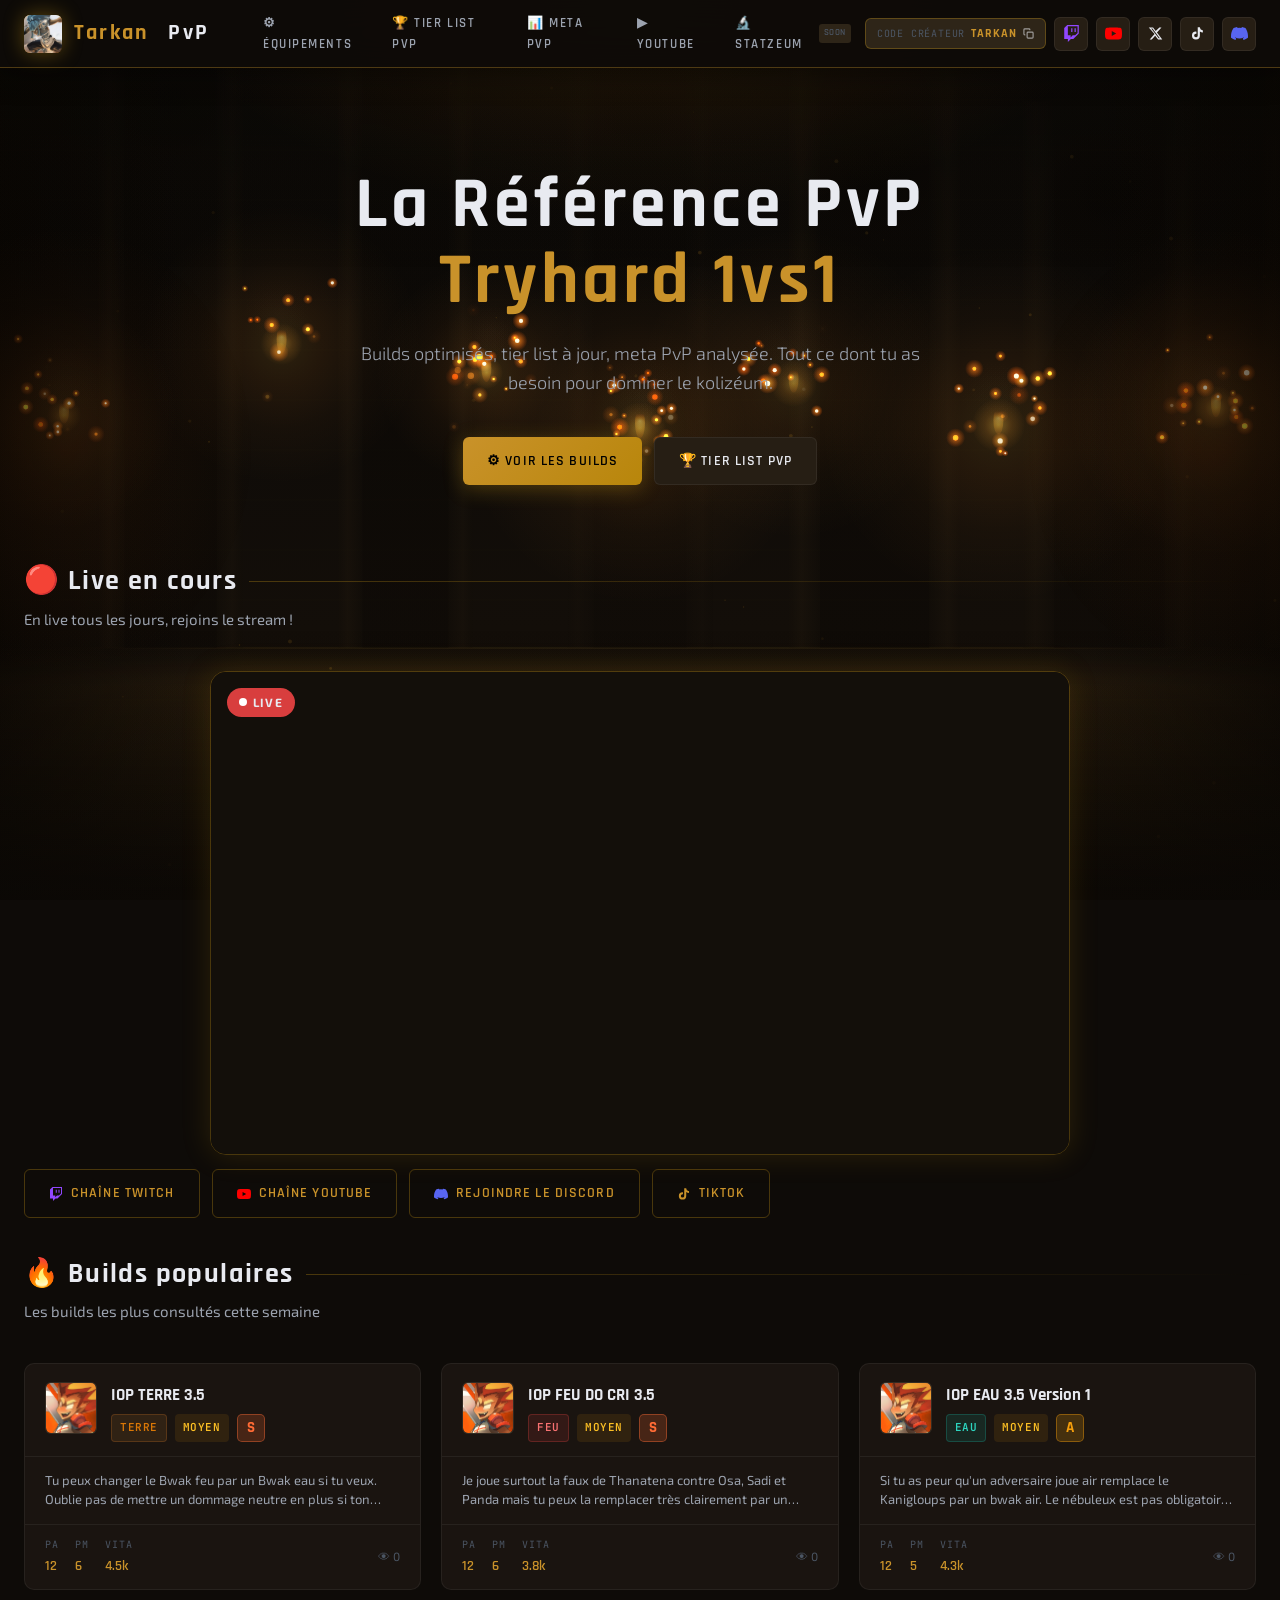
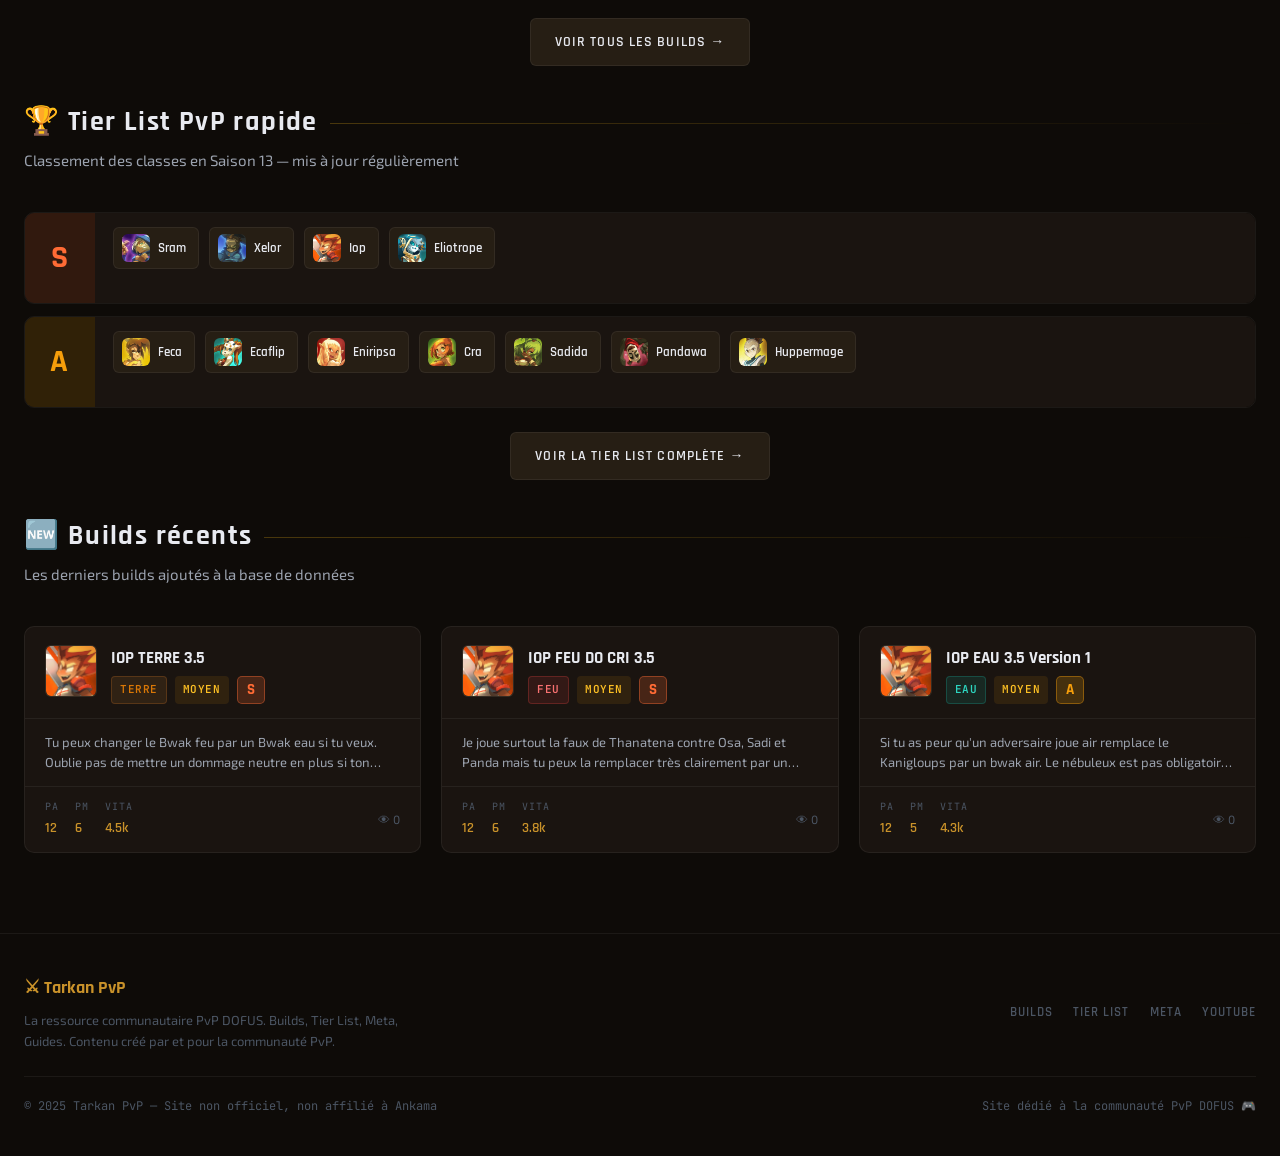
==== dofus-pvp/index.html @ 3167c804 "Add files via upload" ====
<!DOCTYPE html>
<html lang="fr">
<head>
  <meta charset="UTF-8">
  <meta name="viewport" content="width=device-width, initial-scale=1.0">

  <!-- SEO Meta Tags -->
  <title>Tarkan PvP - Builds, Tier List & Meta PvP</title>
  <meta name="description" content="La référence PvP DOFUS : builds optimisés, tier list, meta PvP pour toutes les classes. Consultez les meilleurs stuffs PvP du serveur.">
  <meta name="keywords" content="build pvp dofus, stuff pvp dofus, dofus tier list pvp, meta pvp dofus, kolizéum dofus, builds dofus 2025">
  <meta name="author" content="Tarkan PvP">
  <meta name="robots" content="index, follow">

  <!-- Open Graph -->
  <meta property="og:title" content="Tarkan PvP - Builds & Meta PvP">
  <meta property="og:description" content="La référence PvP DOFUS : builds optimisés, tier list et meta pour toutes les classes.">
  <meta property="og:type" content="website">
  <meta property="og:url" content="https://dofus-pvp.fr">
  <meta property="og:image" content="assets/og-image.jpg">

  <!-- Twitter Card -->
  <meta name="twitter:card" content="summary_large_image">
  <meta name="twitter:title" content="Tarkan PvP">
  <meta name="twitter:description" content="La référence PvP DOFUS. Builds, Tier List, Meta.">

  <!-- Canonical -->
  <link rel="canonical" href="https://dofus-pvp.fr">

  <!-- Stylesheet -->
  <link rel="stylesheet" href="styles/main.css">
</head>
<body>
  <script src="components/colosseum-bg.js"></script>

  <!-- =================== NAVBAR =================== -->
  <nav class="navbar">
    <div class="container nav-inner">
      <a href="index.html" class="nav-logo">
        <div class="nav-logo-icon">
          <img src="assets/logo-tarkan.png" alt="Tarkan PvP" style="width:38px;height:38px;object-fit:cover;border-radius:6px;">
        </div>
        <span>Tarkan</span>&nbsp;PvP
      </a>

      <ul class="nav-menu" id="navMenu">
        <li><a href="pages/equipements.html" data-page="equipements">⚙ Équipements</a></li>
        <li><a href="pages/tierlist.html" data-page="tierlist">🏆 Tier List PvP</a></li>
        <li><a href="pages/meta.html" data-page="meta">📊 Meta PvP</a></li>
        <li><a href="pages/youtube.html" data-page="youtube">▶ YouTube</a></li>
        <li><a href="pages/statzeum.html" data-page="statzeum">🔬 Statzeum <span class="nav-badge-soon">Soon</span></a></li>
      </ul>

      <div class="nav-social">
        <!-- Code créateur -->
        <div class="creator-code" onclick="copyCreatorCode(this)" title="Cliquer pour copier">
          <span class="creator-label">Code créateur</span>
          <span class="creator-name">TARKAN</span>
          <svg width="11" height="11" viewBox="0 0 24 24" fill="none" stroke="currentColor" stroke-width="2.5" style="opacity:0.6;flex-shrink:0"><rect x="9" y="9" width="13" height="13" rx="2"/><path d="M5 15H4a2 2 0 0 1-2-2V4a2 2 0 0 1 2-2h9a2 2 0 0 1 2 2v1"/></svg>
        </div>
        <!-- Twitch -->
        <a href="https://www.twitch.tv/tarkan_____" class="social-btn" title="Twitch" target="_blank" rel="noopener">
          <svg width="17" height="17" viewBox="0 0 24 24" fill="#9147ff"><path d="M11.571 4.714h1.715v5.143H11.57zm4.715 0H18v5.143h-1.714zM6 0L1.714 4.286v15.428h5.143V24l4.286-4.286h3.428L22.286 12V0zm14.571 11.143l-3.428 3.428h-3.429l-3 3v-3H6.857V1.714h13.714z"/></svg>
        </a>
        <!-- YouTube -->
        <a href="https://www.youtube.com/@TarkanDofus" class="social-btn" title="YouTube" target="_blank" rel="noopener">
          <svg width="17" height="17" viewBox="0 0 24 24" fill="#ff0000"><path d="M23.498 6.186a3.016 3.016 0 0 0-2.122-2.136C19.505 3.545 12 3.545 12 3.545s-7.505 0-9.377.505A3.017 3.017 0 0 0 .502 6.186C0 8.07 0 12 0 12s0 3.93.502 5.814a3.016 3.016 0 0 0 2.122 2.136c1.871.505 9.376.505 9.376.505s7.505 0 9.377-.505a3.015 3.015 0 0 0 2.122-2.136C24 15.93 24 12 24 12s0-3.93-.502-5.814zM9.545 15.568V8.432L15.818 12l-6.273 3.568z"/></svg>
        </a>
        <!-- X -->
        <a href="https://x.com/TarkanDofus" class="social-btn" title="X / Twitter" target="_blank" rel="noopener">
          <svg width="15" height="15" viewBox="0 0 24 24" fill="currentColor"><path d="M18.244 2.25h3.308l-7.227 8.26 8.502 11.24H16.17l-4.714-6.231-5.401 6.231H2.744l7.736-8.856L1.254 2.25H8.08l4.253 5.622zm-1.161 17.52h1.833L7.084 4.126H5.117z"/></svg>
        </a>
        <!-- TikTok -->
        <a href="https://www.tiktok.com/@tarkandofus" class="social-btn" title="TikTok" target="_blank" rel="noopener">
          <svg width="15" height="15" viewBox="0 0 24 24" fill="currentColor"><path d="M19.59 6.69a4.83 4.83 0 0 1-3.77-4.25V2h-3.45v13.67a2.89 2.89 0 0 1-2.88 2.5 2.89 2.89 0 0 1-2.89-2.89 2.89 2.89 0 0 1 2.89-2.89c.28 0 .54.04.79.1V9.01a6.33 6.33 0 0 0-.79-.05 6.34 6.34 0 0 0-6.34 6.34 6.34 6.34 0 0 0 6.34 6.34 6.34 6.34 0 0 0 6.33-6.34V8.69a8.18 8.18 0 0 0 4.78 1.52V6.75a4.85 4.85 0 0 1-1.01-.06z"/></svg>
        </a>
        <!-- Discord -->
        <a href="https://discord.gg/cpbR5Fv" class="social-btn" title="Discord" target="_blank" rel="noopener">
          <svg width="17" height="17" viewBox="0 0 24 24" fill="#5865f2"><path d="M20.317 4.37a19.791 19.791 0 0 0-4.885-1.515.074.074 0 0 0-.079.037c-.21.375-.444.864-.608 1.25a18.27 18.27 0 0 0-5.487 0 12.64 12.64 0 0 0-.617-1.25.077.077 0 0 0-.079-.037A19.736 19.736 0 0 0 3.677 4.37a.07.07 0 0 0-.032.027C.533 9.046-.32 13.58.099 18.057c.002.022.015.04.033.05a19.909 19.909 0 0 0 5.993 3.03.078.078 0 0 0 .084-.028c.462-.63.874-1.295 1.226-1.994a.076.076 0 0 0-.041-.106 13.107 13.107 0 0 1-1.872-.892.077.077 0 0 1-.008-.128 10.2 10.2 0 0 0 .372-.292.074.074 0 0 1 .077-.01c3.928 1.793 8.18 1.793 12.062 0a.074.074 0 0 1 .078.01c.12.098.246.198.373.292a.077.077 0 0 1-.006.127 12.299 12.299 0 0 1-1.873.892.077.077 0 0 0-.041.107c.36.698.772 1.362 1.225 1.993a.076.076 0 0 0 .084.028 19.839 19.839 0 0 0 6.002-3.03.077.077 0 0 0 .032-.054c.5-5.177-.838-9.674-3.549-13.66a.061.061 0 0 0-.031-.03z"/></svg>
        </a>
      </div>

      <button class="nav-hamburger" id="hamburger" aria-label="Menu">
        <span></span><span></span><span></span>
      </button>
    </div>
  </nav>

  <!-- =================== MAIN CONTENT =================== -->
  <main class="page-content">
    <div class="container">

      <!-- HERO -->
      <section class="hero">
        <h1 class="hero-title">
          La Référence PvP<br><span class="highlight">Tryhard 1vs1</span>
        </h1>
        <p class="hero-subtitle">
          Builds optimisés, tier list à jour, meta PvP analysée.
          Tout ce dont tu as besoin pour dominer le kolizéum.
        </p>
        <div class="hero-actions">
          <a href="pages/equipements.html" class="btn btn-primary">⚙ Voir les builds</a>
          <a href="pages/tierlist.html" class="btn btn-secondary">🏆 Tier List PvP</a>
        </div>
      </section>

      <!-- LIVE SECTION -->
      <section class="live-section mb-40">
        <div class="section-header">
          <h2 class="section-title">🔴 Live en cours</h2>
          <p class="section-subtitle">En live tous les jours, rejoins le stream !</p>
        </div>
        <div class="live-container">
          <div id="twitchEmbed" style="width:100%;aspect-ratio:16/9;background:var(--bg-deep);border-radius:var(--radius-lg);display:flex;align-items:center;justify-content:center;">
            <div style="text-align:center;color:var(--text-muted)">
              <div style="font-size:40px;margin-bottom:12px">🟣</div>
              <div style="font-family:var(--font-display);font-size:16px;color:var(--accent-gold)">Chargement du live...</div>
            </div>
          </div>
          <div class="live-status">
            <div class="live-dot"></div>
            LIVE
          </div>
        </div>
        <div style="display:flex; gap:12px; margin-top:14px; flex-wrap:wrap;">
          <a href="https://www.twitch.tv/tarkan_____" class="btn btn-outline" target="_blank" rel="noopener">
            <svg width="14" height="14" viewBox="0 0 24 24" fill="#9147ff"><path d="M11.571 4.714h1.715v5.143H11.57zm4.715 0H18v5.143h-1.714zM6 0L1.714 4.286v15.428h5.143V24l4.286-4.286h3.428L22.286 12V0zm14.571 11.143l-3.428 3.428h-3.429l-3 3v-3H6.857V1.714h13.714z"/></svg>
            Chaîne Twitch
          </a>
          <a href="https://www.youtube.com/@TarkanDofus" class="btn btn-outline" target="_blank" rel="noopener">
            <svg width="14" height="14" viewBox="0 0 24 24" fill="#ff0000"><path d="M23.498 6.186a3.016 3.016 0 0 0-2.122-2.136C19.505 3.545 12 3.545 12 3.545s-7.505 0-9.377.505A3.017 3.017 0 0 0 .502 6.186C0 8.07 0 12 0 12s0 3.93.502 5.814a3.016 3.016 0 0 0 2.122 2.136c1.871.505 9.376.505 9.376.505s7.505 0 9.377-.505a3.015 3.015 0 0 0 2.122-2.136C24 15.93 24 12 24 12s0-3.93-.502-5.814zM9.545 15.568V8.432L15.818 12l-6.273 3.568z"/></svg>
            Chaîne YouTube
          </a>
          <a href="https://discord.gg/cpbR5Fv" class="btn btn-outline" target="_blank" rel="noopener">
            <svg width="14" height="14" viewBox="0 0 24 24" fill="#5865f2"><path d="M20.317 4.37a19.791 19.791 0 0 0-4.885-1.515.074.074 0 0 0-.079.037c-.21.375-.444.864-.608 1.25a18.27 18.27 0 0 0-5.487 0 12.64 12.64 0 0 0-.617-1.25.077.077 0 0 0-.079-.037A19.736 19.736 0 0 0 3.677 4.37a.07.07 0 0 0-.032.027C.533 9.046-.32 13.58.099 18.057c.002.022.015.04.033.05a19.909 19.909 0 0 0 5.993 3.03.078.078 0 0 0 .084-.028c.462-.63.874-1.295 1.226-1.994a.076.076 0 0 0-.041-.106 13.107 13.107 0 0 1-1.872-.892.077.077 0 0 1-.008-.128 10.2 10.2 0 0 0 .372-.292.074.074 0 0 1 .077-.01c3.928 1.793 8.18 1.793 12.062 0a.074.074 0 0 1 .078.01c.12.098.246.198.373.292a.077.077 0 0 1-.006.127 12.299 12.299 0 0 1-1.873.892.077.077 0 0 0-.041.107c.36.698.772 1.362 1.225 1.993a.076.076 0 0 0 .084.028 19.839 19.839 0 0 0 6.002-3.03.077.077 0 0 0 .032-.054c.5-5.177-.838-9.674-3.549-13.66a.061.061 0 0 0-.031-.03z"/></svg>
            Rejoindre le Discord
          </a>
          <a href="https://www.tiktok.com/@tarkandofus" class="btn btn-outline" target="_blank" rel="noopener">
            <svg width="14" height="14" viewBox="0 0 24 24" fill="currentColor"><path d="M19.59 6.69a4.83 4.83 0 0 1-3.77-4.25V2h-3.45v13.67a2.89 2.89 0 0 1-2.88 2.5 2.89 2.89 0 0 1-2.89-2.89 2.89 2.89 0 0 1 2.89-2.89c.28 0 .54.04.79.1V9.01a6.33 6.33 0 0 0-.79-.05 6.34 6.34 0 0 0-6.34 6.34 6.34 6.34 0 0 0 6.34 6.34 6.34 6.34 0 0 0 6.33-6.34V8.69a8.18 8.18 0 0 0 4.78 1.52V6.75a4.85 4.85 0 0 1-1.01-.06z"/></svg>
            TikTok
          </a>
        </div>
      </section>

      <!-- BUILDS POPULAIRES -->
      <section class="mb-40">
        <div class="section-header">
          <h2 class="section-title">🔥 Builds populaires</h2>
          <p class="section-subtitle">Les builds les plus consultés cette semaine</p>
        </div>

        <div class="builds-grid" id="popularBuilds">
          <!-- Généré par JS -->
          <div class="build-card">
            <div class="build-card-header">
              <div class="build-class-icon">⚔️</div>
              <div class="build-card-info">
                <div class="build-card-name">Chargement...</div>
              </div>
            </div>
          </div>
        </div>

        <div style="text-align:center; margin-top:28px;">
          <a href="pages/equipements.html" class="btn btn-secondary">Voir tous les builds →</a>
        </div>
      </section>

      <!-- TIER LIST RAPIDE -->
      <section class="mb-40">
        <div class="section-header">
          <h2 class="section-title">🏆 Tier List PvP rapide</h2>
          <p class="section-subtitle">Classement des classes en Saison 13 — mis à jour régulièrement</p>
        </div>

        <div id="homeTierList"><!-- Généré par JS --></div>

        <div style="text-align:center; margin-top:24px;">
          <a href="pages/tierlist.html" class="btn btn-secondary">Voir la tier list complète →</a>
        </div>
      </section>

      <!-- BUILDS RÉCENTS -->
      <section class="mb-40">
        <div class="section-header">
          <h2 class="section-title">🆕 Builds récents</h2>
          <p class="section-subtitle">Les derniers builds ajoutés à la base de données</p>
        </div>
        <div class="builds-grid" id="recentBuilds"><!-- Généré par JS --></div>
      </section>

    </div>
  </main>

  <!-- =================== FOOTER =================== -->
  <footer>
    <div class="container">
      <div class="footer-inner">
        <div>
          <div class="footer-brand">⚔ Tarkan PvP</div>
          <p class="footer-desc">
            La ressource communautaire PvP DOFUS. Builds, Tier List, Meta, Guides.
            Contenu créé par et pour la communauté PvP.
          </p>
        </div>
        <div class="footer-links">
          <a href="pages/equipements.html">Builds</a>
          <a href="pages/tierlist.html">Tier List</a>
          <a href="pages/meta.html">Meta</a>
          <a href="pages/youtube.html">YouTube</a>
        </div>
      </div>
      <div class="footer-bottom">
        <span>© 2025 Tarkan PvP — Site non officiel, non affilié à Ankama</span>
        <span>Site dédié à la communauté PvP DOFUS 🎮</span>
      </div>
    </div>
  </footer>

  <!-- =================== SCRIPTS =================== -->
  <script src="components/app.js"></script>
  <script>
    // ── Twitch embed dynamique (hostname auto-détecté) ──
    (function() {
      const parent = window.location.hostname || 'localhost';
      const iframe = document.createElement('iframe');
      iframe.className = 'live-embed';
      iframe.src = `https://player.twitch.tv/?channel=tarkan_____&parent=${parent}&autoplay=false`;
      iframe.allowFullscreen = true;
      iframe.setAttribute('allow', 'autoplay');
      document.getElementById('twitchEmbed').replaceWith(iframe);
    })();
    // Charger les données et construire la page d'accueil
    document.addEventListener('DOMContentLoaded', async () => {
      const builds = await loadJSON('../data/builds.json') || await loadJSON('data/builds.json');
      const classes = await loadJSON('../data/classes.json') || await loadJSON('data/classes.json');
      const meta = await loadJSON('../data/meta.json') || await loadJSON('data/meta.json');

      // Builds populaires (top 3 par vues)
      const popular = [...builds].sort((a,b) => b.vues - a.vues).slice(0,3);
      document.getElementById('popularBuilds').innerHTML = popular.map(b => renderBuildCard(b)).join('');

      // Tier list home (S et A uniquement)
      const tiers = ['S','A'];
      document.getElementById('homeTierList').innerHTML = tiers.map(tier => {
        const classesInTier = classes.filter(c => c.tier === tier);
        return renderTierRow(tier, classesInTier);
      }).join('');

      // Builds récents (3 derniers)
      const recent = [...builds].sort((a,b) => new Date(b.date_ajout) - new Date(a.date_ajout)).slice(0,3);
      document.getElementById('recentBuilds').innerHTML = recent.map(b => renderBuildCard(b)).join('');

      // Active nav
      setActiveNav('');
    });
  </script>
</body>
</html>
---- dofus-pvp/styles/main.css ----
/* ===================================================
   DOFUS PVP ACADEMY - Main Stylesheet
   Dark Gaming / E-Sport Aesthetic
   =================================================== */

@import url('https://fonts.googleapis.com/css2?family=Rajdhani:wght@400;500;600;700&family=Exo+2:ital,wght@0,300;0,400;0,600;0,800;1,400&family=JetBrains+Mono:wght@400;600&display=swap');

/* =================== CSS VARIABLES =================== */
:root {
  /* Colors — Rome / Colisée Antique */
  --bg-void: #0e0b08;
  --bg-deep: #130f0a;
  --bg-card: #1a1410;
  --bg-card-hover: #211910;
  --bg-surface: #261e14;
  --bg-elevated: #2e2518;

  --accent-gold: #c9922a;
  --accent-gold-light: #e8b84b;
  --accent-gold-dim: rgba(201, 146, 42, 0.15);
  --accent-blue: #7da4c0;
  --accent-blue-dim: rgba(125, 164, 192, 0.12);
  --accent-red: #c0392b;
  --accent-purple: #8b5cf6;
  --accent-teal: #6aab8e;
  --accent-green: #6aab6a;

  /* Tier colors */
  --tier-s: #ff6b35;
  --tier-a: #f59e0b;
  --tier-b: #6366f1;
  --tier-c: #6b7280;

  /* Text */
  --text-primary: #e8eaf0;
  --text-secondary: #9ca3af;
  --text-muted: #4b5563;
  --text-gold: #d4a017;

  /* Borders */
  --border-subtle: rgba(255, 255, 255, 0.06);
  --border-gold: rgba(212, 160, 23, 0.3);
  --border-blue: rgba(59, 130, 246, 0.3);

  /* Typography */
  --font-display: 'Rajdhani', sans-serif;
  --font-body: 'Exo 2', sans-serif;
  --font-mono: 'JetBrains Mono', monospace;

  /* Spacing */
  --nav-height: 68px;
  --container-max: 1280px;
  --radius-sm: 6px;
  --radius-md: 10px;
  --radius-lg: 16px;

  /* Shadows */
  --shadow-card: 0 4px 24px rgba(0,0,0,0.4);
  --shadow-gold: 0 0 30px rgba(212, 160, 23, 0.15);
  --glow-gold: 0 0 20px rgba(212, 160, 23, 0.4);
}

/* =================== RESET & BASE =================== */
*, *::before, *::after { box-sizing: border-box; margin: 0; padding: 0; }

html {
  scroll-behavior: smooth;
  scrollbar-width: thin;
  scrollbar-color: var(--accent-gold) var(--bg-deep);
}

::-webkit-scrollbar { width: 6px; }
::-webkit-scrollbar-track { background: var(--bg-deep); }
::-webkit-scrollbar-thumb { background: var(--accent-gold); border-radius: 3px; }

body {
  font-family: var(--font-body);
  background: var(--bg-void);
  color: var(--text-primary);
  line-height: 1.6;
  overflow-x: hidden;
  min-height: 100vh;
}

/* =================== BACKGROUND ATMOSPHERE =================== */

/* Canvas animé Colisée — géré par JS */
#colosseum-bg {
  position: fixed;
  top: 0; left: 0;
  width: 100%; height: 100%;
  z-index: 0;
  pointer-events: none;
}

/* Overlay gradient au-dessus du canvas */
body::before {
  content: '';
  position: fixed;
  top: 0; left: 0; right: 0; bottom: 0;
  background:
    radial-gradient(ellipse 60% 40% at 50% 0%, rgba(201, 120, 20, 0.12) 0%, transparent 60%),
    radial-gradient(ellipse 30% 50% at 5% 50%, rgba(180, 80, 10, 0.08) 0%, transparent 50%),
    radial-gradient(ellipse 30% 50% at 95% 50%, rgba(180, 80, 10, 0.08) 0%, transparent 50%),
    linear-gradient(180deg, rgba(14,11,8,0.2) 0%, rgba(14,11,8,0.0) 30%, rgba(14,11,8,0.0) 70%, rgba(14,11,8,0.5) 100%);
  pointer-events: none;
  z-index: 1;
}

/* =================== TYPOGRAPHY =================== */
h1, h2, h3, h4 {
  font-family: var(--font-display);
  letter-spacing: 0.05em;
  line-height: 1.2;
}

a { color: inherit; text-decoration: none; }
img { max-width: 100%; display: block; }

/* =================== LAYOUT =================== */
.container {
  max-width: var(--container-max);
  margin: 0 auto;
  padding: 0 24px;
}

.page-content {
  padding-top: calc(var(--nav-height) + 40px);
  min-height: 100vh;
  position: relative;
  z-index: 2;
  z-index: 1;
}

/* =================== NAVBAR =================== */
.navbar {
  position: fixed;
  top: 0;
  left: 0;
  right: 0;
  height: var(--nav-height);
  background: rgba(14, 11, 8, 0.95);
  backdrop-filter: blur(20px);
  -webkit-backdrop-filter: blur(20px);
  border-bottom: 1px solid rgba(201, 146, 42, 0.35);
  box-shadow: 0 2px 30px rgba(0,0,0,0.5);
  z-index: 1000;
  display: flex;
  align-items: center;
}
.nav-inner {
  display: flex;
  align-items: center;
  justify-content: space-between;
  width: 100%;
}

.nav-logo {
  display: flex;
  align-items: center;
  gap: 12px;
  font-family: var(--font-display);
  font-size: 22px;
  font-weight: 700;
  letter-spacing: 0.1em;
  margin-right: auto;
  padding-right: 40px;
}

.nav-logo-icon {
  width: 38px;
  height: 38px;
  background: linear-gradient(135deg, var(--accent-gold), #8B5E0A);
  border-radius: var(--radius-sm);
  display: flex;
  align-items: center;
  justify-content: center;
  font-size: 18px;
  box-shadow: var(--glow-gold);
}

.nav-logo span { color: var(--accent-gold); }

.nav-menu {
  display: flex;
  align-items: center;
  gap: 4px;
  list-style: none;
}

.nav-menu a {
  display: flex;
  align-items: center;
  gap: 6px;
  padding: 8px 14px;
  font-family: var(--font-display);
  font-size: 13px;
  font-weight: 600;
  letter-spacing: 0.12em;
  color: var(--text-secondary);
  text-transform: uppercase;
  border-radius: var(--radius-sm);
  transition: all 0.2s ease;
  position: relative;
}

.nav-menu a:hover,
.nav-menu a.active {
  color: var(--accent-gold);
  background: var(--accent-gold-dim);
}

.nav-menu a.active::after {
  content: '';
  position: absolute;
  bottom: -2px;
  left: 14px;
  right: 14px;
  height: 2px;
  background: var(--accent-gold);
  border-radius: 1px;
}

.nav-badge-soon {
  font-size: 9px;
  padding: 2px 5px;
  background: var(--bg-elevated);
  color: var(--text-muted);
  border-radius: 3px;
  letter-spacing: 0.05em;
}

.nav-social {
  display: flex;
  align-items: center;
  gap: 8px;
}

.social-btn {
  width: 34px;
  height: 34px;
  border-radius: var(--radius-sm);
  background: var(--bg-surface);
  border: 1px solid var(--border-subtle);
  display: flex;
  align-items: center;
  justify-content: center;
  font-size: 16px;
  transition: all 0.2s;
  cursor: pointer;
}

.social-btn:hover {
  border-color: var(--accent-gold);
  background: var(--accent-gold-dim);
  transform: translateY(-2px);
}

.nav-hamburger {
  display: none;
  background: none;
  border: none;
  cursor: pointer;
  flex-direction: column;
  gap: 5px;
  padding: 4px;
}

.nav-hamburger span {
  display: block;
  width: 24px;
  height: 2px;
  background: var(--text-primary);
  border-radius: 1px;
  transition: all 0.3s;
}

/* =================== CODE CREATEUR =================== */
.creator-code {
  display: flex;
  align-items: center;
  gap: 6px;
  padding: 5px 11px;
  background: var(--bg-elevated);
  border: 1px solid var(--border-gold);
  border-radius: var(--radius-sm);
  cursor: pointer;
  transition: all 0.2s;
  white-space: nowrap;
  user-select: none;
}

.creator-code:hover {
  background: var(--accent-gold-dim);
  border-color: var(--accent-gold-light);
  transform: translateY(-1px);
}

.creator-code.copied {
  border-color: var(--accent-green);
  background: rgba(106, 171, 106, 0.12);
}

.creator-label {
  font-size: 10px;
  font-family: var(--font-mono);
  text-transform: uppercase;
  letter-spacing: 0.08em;
  color: var(--text-muted);
}

.creator-name {
  font-size: 12px;
  font-family: var(--font-display);
  font-weight: 700;
  color: var(--accent-gold);
  letter-spacing: 0.08em;
}

.creator-code.copied .creator-name {
  color: var(--accent-green);
}

@media (max-width: 900px) {
  .creator-code { display: none; }
}

/* =================== HERO SECTION =================== */
.hero {
  padding: 60px 0 80px;
  text-align: center;
  position: relative;
}

.hero-eyebrow {
  display: inline-flex;
  align-items: center;
  gap: 8px;
  font-family: var(--font-mono);
  font-size: 11px;
  letter-spacing: 0.25em;
  text-transform: uppercase;
  color: var(--accent-gold);
  background: var(--accent-gold-dim);
  border: 1px solid var(--border-gold);
  padding: 6px 16px;
  border-radius: 100px;
  margin-bottom: 24px;
}

.hero-title {
  font-size: clamp(36px, 6vw, 72px);
  font-weight: 700;
  line-height: 1.05;
  margin-bottom: 20px;
  color: var(--text-primary);
}

.hero-title .highlight {
  color: var(--accent-gold);
  position: relative;
}

.hero-subtitle {
  font-size: 18px;
  color: var(--text-secondary);
  max-width: 560px;
  margin: 0 auto 40px;
  font-weight: 300;
}

.hero-actions {
  display: flex;
  gap: 12px;
  justify-content: center;
  flex-wrap: wrap;
}

/* =================== BUTTONS =================== */
.btn {
  display: inline-flex;
  align-items: center;
  gap: 8px;
  padding: 12px 24px;
  font-family: var(--font-display);
  font-size: 14px;
  font-weight: 600;
  letter-spacing: 0.08em;
  text-transform: uppercase;
  border-radius: var(--radius-sm);
  border: none;
  cursor: pointer;
  transition: all 0.2s ease;
  text-decoration: none;
}

.btn-primary {
  background: linear-gradient(135deg, var(--accent-gold), #b8860b);
  color: #000;
  box-shadow: 0 4px 20px rgba(212, 160, 23, 0.3);
}

.btn-primary:hover {
  transform: translateY(-2px);
  box-shadow: 0 8px 30px rgba(212, 160, 23, 0.5);
}

.btn-secondary {
  background: var(--bg-surface);
  color: var(--text-primary);
  border: 1px solid var(--border-subtle);
}

.btn-secondary:hover {
  border-color: var(--border-gold);
  background: var(--bg-elevated);
  transform: translateY(-2px);
}

.btn-outline {
  background: transparent;
  color: var(--accent-gold);
  border: 1px solid var(--border-gold);
}

.btn-outline:hover {
  background: var(--accent-gold-dim);
}

/* =================== SECTION HEADERS =================== */
.section-header {
  margin-bottom: 40px;
}

.section-title {
  font-size: 28px;
  font-weight: 700;
  color: var(--text-primary);
  display: flex;
  align-items: center;
  gap: 12px;
  margin-bottom: 8px;
}

.section-title::after {
  content: '';
  flex: 1;
  height: 1px;
  background: linear-gradient(90deg, var(--border-gold), transparent);
}

.section-subtitle {
  color: var(--text-secondary);
  font-size: 15px;
}

/* =================== CARDS =================== */
.card {
  background: var(--bg-card);
  border: 1px solid var(--border-subtle);
  border-radius: var(--radius-md);
  transition: all 0.25s ease;
  overflow: hidden;
}

.card:hover {
  border-color: var(--border-gold);
  background: var(--bg-card-hover);
  transform: translateY(-3px);
  box-shadow: var(--shadow-gold);
}

/* =================== BUILD CARDS =================== */
.builds-grid {
  display: grid;
  grid-template-columns: repeat(auto-fill, minmax(300px, 1fr));
  gap: 20px;
}

.build-card {
  background: var(--bg-card);
  border: 1px solid var(--border-subtle);
  border-radius: var(--radius-md);
  overflow: hidden;
  transition: all 0.25s ease;
  cursor: pointer;
  display: flex;
  flex-direction: column;
}

.build-card:hover {
  border-color: var(--border-gold);
  transform: translateY(-4px);
  box-shadow: var(--shadow-gold);
}

.build-card-header {
  padding: 18px 20px 14px;
  display: flex;
  align-items: flex-start;
  gap: 14px;
  border-bottom: 1px solid var(--border-subtle);
}

.build-class-icon {
  width: 52px;
  height: 52px;
  border-radius: var(--radius-sm);
  background: var(--bg-surface);
  border: 1px solid var(--border-subtle);
  display: flex;
  align-items: center;
  justify-content: center;
  font-size: 28px;
  flex-shrink: 0;
}

.build-card-info { flex: 1; min-width: 0; }

.build-card-name {
  font-family: var(--font-display);
  font-size: 17px;
  font-weight: 700;
  color: var(--text-primary);
  margin-bottom: 4px;
  white-space: nowrap;
  overflow: hidden;
  text-overflow: ellipsis;
}

.build-card-meta {
  display: flex;
  gap: 8px;
  flex-wrap: wrap;
}

.build-card-body {
  padding: 14px 20px;
  flex: 1;
}

.build-desc {
  font-size: 13px;
  color: var(--text-secondary);
  line-height: 1.5;
  display: -webkit-box;
  -webkit-line-clamp: 2;
  -webkit-box-orient: vertical;
  overflow: hidden;
}

.build-card-footer {
  padding: 12px 20px;
  border-top: 1px solid var(--border-subtle);
  display: flex;
  align-items: center;
  justify-content: space-between;
  font-size: 12px;
  color: var(--text-muted);
}

.build-stats-mini {
  display: flex;
  gap: 16px;
}

.stat-mini {
  display: flex;
  flex-direction: column;
  gap: 2px;
}

.stat-mini-label {
  font-size: 10px;
  text-transform: uppercase;
  letter-spacing: 0.1em;
  color: var(--text-muted);
  font-family: var(--font-mono);
}

.stat-mini-value {
  font-size: 14px;
  font-weight: 600;
  color: var(--accent-gold);
  font-family: var(--font-display);
}

/* =================== BADGES / TAGS =================== */
.tag {
  display: inline-flex;
  align-items: center;
  gap: 4px;
  padding: 3px 8px;
  border-radius: 4px;
  font-size: 11px;
  font-weight: 600;
  letter-spacing: 0.05em;
  text-transform: uppercase;
  font-family: var(--font-mono);
}

.tag-element-feu   { background: rgba(239,68,68,0.12); color: #f87171; border: 1px solid rgba(239,68,68,0.25); }
.tag-element-air   { background: rgba(59,130,246,0.12); color: #60a5fa; border: 1px solid rgba(59,130,246,0.25); }
.tag-element-terre { background: rgba(139,90,43,0.2); color: #d97706; border: 1px solid rgba(180,100,30,0.3); }
.tag-element-eau   { background: rgba(20,184,166,0.12); color: #2dd4bf; border: 1px solid rgba(20,184,166,0.25); }
.tag-element-multi { background: rgba(139,92,246,0.12); color: #a78bfa; border: 1px solid rgba(139,92,246,0.25); }
.tag-element-pou   { background: rgba(234,88,12,0.12); color: #fb923c; border: 1px solid rgba(234,88,12,0.3); }

.tag-budget-eleve  { background: rgba(239,68,68,0.1); color: #f87171; }
.tag-budget-moyen  { background: rgba(245,158,11,0.1); color: #fbbf24; }
.tag-budget-faible { background: rgba(34,197,94,0.1); color: #4ade80; }

.tier-badge {
  display: inline-flex;
  align-items: center;
  justify-content: center;
  width: 28px;
  height: 28px;
  border-radius: 5px;
  font-family: var(--font-display);
  font-size: 15px;
  font-weight: 700;
}

.tier-S { background: rgba(255,107,53,0.2); color: var(--tier-s); border: 1px solid rgba(255,107,53,0.4); }
.tier-A { background: rgba(245,158,11,0.2); color: var(--tier-a); border: 1px solid rgba(245,158,11,0.4); }
.tier-B { background: rgba(99,102,241,0.2); color: var(--tier-b); border: 1px solid rgba(99,102,241,0.4); }
.tier-C { background: rgba(107,114,128,0.2); color: var(--tier-c); border: 1px solid rgba(107,114,128,0.4); }

/* =================== FILTERS =================== */
.filter-bar {
  display: flex;
  gap: 8px;
  flex-wrap: wrap;
  margin-bottom: 28px;
  align-items: center;
}

.filter-label {
  font-size: 12px;
  color: var(--text-muted);
  font-family: var(--font-mono);
  text-transform: uppercase;
  letter-spacing: 0.1em;
  margin-right: 4px;
}

.filter-btn {
  padding: 6px 14px;
  background: var(--bg-card);
  border: 1px solid var(--border-subtle);
  border-radius: 100px;
  font-size: 12px;
  font-family: var(--font-display);
  font-weight: 600;
  letter-spacing: 0.05em;
  color: var(--text-secondary);
  cursor: pointer;
  transition: all 0.2s;
}

.filter-btn:hover,
.filter-btn.active {
  background: var(--accent-gold-dim);
  border-color: var(--border-gold);
  color: var(--accent-gold);
}

/* =================== SEARCH =================== */
.search-container {
  position: relative;
  max-width: 400px;
}

.search-input {
  width: 100%;
  padding: 10px 16px 10px 42px;
  background: var(--bg-card);
  border: 1px solid var(--border-subtle);
  border-radius: var(--radius-sm);
  font-family: var(--font-body);
  font-size: 14px;
  color: var(--text-primary);
  transition: all 0.2s;
  outline: none;
}

.search-input:focus {
  border-color: var(--border-gold);
  background: var(--bg-card-hover);
  box-shadow: 0 0 0 3px var(--accent-gold-dim);
}

.search-icon {
  position: absolute;
  left: 14px;
  top: 50%;
  transform: translateY(-50%);
  color: var(--text-muted);
  pointer-events: none;
}

/* =================== TIER LIST =================== */
.tier-row {
  display: flex;
  align-items: stretch;
  gap: 0;
  border-radius: var(--radius-md);
  overflow: hidden;
  margin-bottom: 12px;
  border: 1px solid var(--border-subtle);
}

.tier-label {
  display: flex;
  flex-direction: column;
  align-items: center;
  justify-content: center;
  width: 70px;
  min-height: 90px;
  font-family: var(--font-display);
  font-size: 32px;
  font-weight: 700;
  letter-spacing: 0.05em;
  flex-shrink: 0;
}

.tier-label-S { background: rgba(255,107,53,0.15); color: var(--tier-s); }
.tier-label-A { background: rgba(245,158,11,0.15); color: var(--tier-a); }
.tier-label-B { background: rgba(99,102,241,0.15); color: var(--tier-b); }
.tier-label-C { background: rgba(107,114,128,0.15); color: var(--tier-c); }

.tier-classes {
  display: flex;
  flex-wrap: wrap;
  gap: 10px;
  padding: 14px 18px;
  flex: 1;
  background: var(--bg-card);
  align-content: flex-start;
  align-items: center;
}

.tier-class-chip {
  display: flex;
  align-items: center;
  gap: 8px;
  padding: 6px 12px 6px 8px;
  background: var(--bg-surface);
  border: 1px solid var(--border-subtle);
  border-radius: 6px;
  cursor: pointer;
  transition: all 0.2s;
  font-family: var(--font-display);
  font-size: 13px;
  font-weight: 600;
}

.tier-class-chip:hover {
  border-color: var(--border-gold);
  background: var(--accent-gold-dim);
  color: var(--accent-gold);
}

.tier-class-chip img, .tier-class-chip .class-emoji {
  width: 28px;
  height: 28px;
  border-radius: 4px;
  object-fit: cover;
}

/* =================== LIVE EMBED =================== */
.live-section {
  margin-bottom: 60px;
}

.live-container {
  position: relative;
  border-radius: var(--radius-lg);
  overflow: hidden;
  border: 1px solid var(--border-gold);
  box-shadow: var(--shadow-gold);
  max-width: 860px;
  margin: 0 auto;
}

.live-embed {
  width: 100%;
  aspect-ratio: 16/9;
  border: none;
  background: var(--bg-deep);
  display: block;
}

.live-status {
  position: absolute;
  top: 16px;
  left: 16px;
  display: flex;
  align-items: center;
  gap: 6px;
  background: rgba(239, 68, 68, 0.9);
  padding: 5px 12px;
  border-radius: 100px;
  font-size: 12px;
  font-weight: 700;
  letter-spacing: 0.1em;
  text-transform: uppercase;
}

.live-dot {
  width: 8px;
  height: 8px;
  background: #fff;
  border-radius: 50%;
  animation: pulse 1.5s ease-in-out infinite;
}

@keyframes pulse {
  0%, 100% { opacity: 1; transform: scale(1); }
  50% { opacity: 0.5; transform: scale(0.8); }
}

/* =================== CLASS GRID =================== */
.classes-grid {
  display: grid;
  grid-template-columns: repeat(auto-fill, minmax(160px, 1fr));
  gap: 14px;
}

.class-card {
  background: var(--bg-card);
  border: 1px solid var(--border-subtle);
  border-radius: var(--radius-md);
  padding: 18px 14px;
  display: flex;
  flex-direction: column;
  align-items: center;
  gap: 10px;
  cursor: pointer;
  transition: all 0.25s ease;
  text-align: center;
  position: relative;
  overflow: hidden;
}

.class-card::before {
  content: '';
  position: absolute;
  top: 0;
  left: 0;
  right: 0;
  height: 2px;
  background: var(--accent-gold);
  transform: scaleX(0);
  transition: transform 0.3s ease;
}

.class-card:hover::before {
  transform: scaleX(1);
}

.class-card:hover {
  border-color: var(--border-gold);
  transform: translateY(-4px);
  box-shadow: var(--shadow-gold);
}

.class-card-emoji {
  font-size: 40px;
  line-height: 1;
}

.class-card-name {
  font-family: var(--font-display);
  font-size: 15px;
  font-weight: 700;
  color: var(--text-primary);
}

.class-card-element {
  font-size: 11px;
  color: var(--text-muted);
  font-family: var(--font-mono);
}

.class-card-tier {
  position: absolute;
  top: 8px;
  right: 8px;
}

/* =================== STATS / CHARTS =================== */
.stats-grid {
  display: grid;
  grid-template-columns: repeat(auto-fit, minmax(300px, 1fr));
  gap: 24px;
  margin-bottom: 40px;
}

.chart-card {
  background: var(--bg-card);
  border: 1px solid var(--border-subtle);
  border-radius: var(--radius-md);
  padding: 24px;
}

.chart-title {
  font-family: var(--font-display);
  font-size: 16px;
  font-weight: 700;
  color: var(--text-primary);
  margin-bottom: 20px;
  display: flex;
  align-items: center;
  gap: 8px;
}

.bar-chart { display: flex; flex-direction: column; gap: 10px; }

.bar-row {
  display: grid;
  grid-template-columns: 120px 1fr 45px;
  align-items: center;
  gap: 12px;
}

.bar-label {
  font-size: 13px;
  color: var(--text-secondary);
  font-family: var(--font-display);
  font-weight: 600;
  text-align: right;
}

.bar-track {
  height: 8px;
  background: var(--bg-elevated);
  border-radius: 100px;
  overflow: hidden;
}

.bar-fill {
  height: 100%;
  border-radius: 100px;
  background: linear-gradient(90deg, var(--accent-gold), var(--accent-blue));
  transition: width 0.8s ease;
}

.bar-value {
  font-size: 13px;
  font-weight: 700;
  color: var(--accent-gold);
  font-family: var(--font-mono);
  text-align: right;
}

/* =================== BUILD DETAIL PAGE =================== */
.build-detail-hero {
  background: var(--bg-card);
  border: 1px solid var(--border-subtle);
  border-radius: var(--radius-lg);
  padding: 32px;
  margin-bottom: 32px;
  display: grid;
  grid-template-columns: auto 1fr;
  gap: 28px;
  align-items: start;
}

.build-detail-icon {
  width: 100px;
  height: 100px;
  background: var(--bg-surface);
  border-radius: var(--radius-md);
  border: 1px solid var(--border-gold);
  display: flex;
  align-items: center;
  justify-content: center;
  font-size: 54px;
}

.build-detail-name {
  font-size: 32px;
  font-weight: 700;
  margin-bottom: 10px;
}

.build-detail-tags {
  display: flex;
  gap: 8px;
  flex-wrap: wrap;
  margin-bottom: 14px;
}

.build-description {
  color: var(--text-secondary);
  font-size: 15px;
  line-height: 1.7;
}

.build-section {
  background: var(--bg-card);
  border: 1px solid var(--border-subtle);
  border-radius: var(--radius-md);
  padding: 24px;
  margin-bottom: 20px;
}

.build-section-title {
  font-family: var(--font-display);
  font-size: 16px;
  font-weight: 700;
  color: var(--accent-gold);
  margin-bottom: 18px;
  padding-bottom: 10px;
  border-bottom: 1px solid var(--border-subtle);
  text-transform: uppercase;
  letter-spacing: 0.1em;
}

.equip-list { display: flex; flex-direction: column; gap: 8px; }

.equip-item {
  display: grid;
  grid-template-columns: 100px 1fr auto;
  align-items: center;
  gap: 12px;
  padding: 10px 14px;
  background: var(--bg-surface);
  border-radius: var(--radius-sm);
  border: 1px solid var(--border-subtle);
}

.equip-slot {
  font-size: 11px;
  color: var(--text-muted);
  font-family: var(--font-mono);
  text-transform: uppercase;
}

.equip-name {
  font-size: 14px;
  color: var(--text-primary);
  font-family: var(--font-display);
  font-weight: 600;
}

.equip-bonus {
  font-size: 12px;
  color: var(--accent-green);
  font-family: var(--font-mono);
}

.stats-display {
  display: grid;
  grid-template-columns: repeat(auto-fill, minmax(120px, 1fr));
  gap: 12px;
}

.stat-box {
  background: var(--bg-surface);
  border: 1px solid var(--border-subtle);
  border-radius: var(--radius-sm);
  padding: 14px 12px;
  text-align: center;
}

.stat-box-value {
  font-size: 24px;
  font-weight: 700;
  color: var(--accent-gold);
  font-family: var(--font-display);
  display: block;
}

.stat-box-label {
  font-size: 11px;
  color: var(--text-muted);
  text-transform: uppercase;
  letter-spacing: 0.1em;
  font-family: var(--font-mono);
}

.points-grid {
  display: grid;
  grid-template-columns: 1fr 1fr;
  gap: 16px;
}

.points-col h4 {
  font-family: var(--font-display);
  font-size: 13px;
  font-weight: 700;
  margin-bottom: 10px;
  text-transform: uppercase;
  letter-spacing: 0.08em;
}

.points-forts h4 { color: var(--accent-green); }
.points-faibles h4 { color: var(--accent-red); }

.points-list {
  list-style: none;
  display: flex;
  flex-direction: column;
  gap: 6px;
}

.points-list li {
  font-size: 13px;
  color: var(--text-secondary);
  padding: 6px 10px;
  background: var(--bg-surface);
  border-radius: var(--radius-sm);
  display: flex;
  align-items: center;
  gap: 6px;
}

.points-forts li::before { content: '✓'; color: var(--accent-green); font-weight: 700; }
.points-faibles li::before { content: '✗'; color: var(--accent-red); font-weight: 700; }

.sorts-list {
  display: flex;
  flex-wrap: wrap;
  gap: 8px;
}

.sort-chip {
  padding: 6px 14px;
  background: var(--accent-blue-dim);
  border: 1px solid var(--border-blue);
  border-radius: 100px;
  font-size: 13px;
  color: #93c5fd;
  font-family: var(--font-display);
  font-weight: 600;
}

/* =================== STATZEUM =================== */
.coming-soon {
  text-align: center;
  padding: 100px 24px;
}

.coming-soon-icon {
  font-size: 80px;
  margin-bottom: 24px;
  display: block;
}

.coming-soon h2 {
  font-size: 36px;
  font-weight: 700;
  margin-bottom: 12px;
  color: var(--accent-gold);
}

.coming-soon p {
  color: var(--text-secondary);
  font-size: 16px;
  max-width: 400px;
  margin: 0 auto;
}

/* =================== YOUTUBE SECTION =================== */
.videos-grid {
  display: grid;
  grid-template-columns: repeat(auto-fill, minmax(300px, 1fr));
  gap: 20px;
}

.video-card {
  background: var(--bg-card);
  border: 1px solid var(--border-subtle);
  border-radius: var(--radius-md);
  overflow: hidden;
  cursor: pointer;
  transition: all 0.25s ease;
}

.video-card:hover {
  border-color: var(--accent-red);
  transform: translateY(-4px);
  box-shadow: 0 8px 30px rgba(239,68,68,0.15);
}

.video-thumb {
  position: relative;
  aspect-ratio: 16/9;
  background: var(--bg-deep);
}

.video-thumb img {
  width: 100%;
  height: 100%;
  object-fit: cover;
}

.video-play-btn {
  position: absolute;
  inset: 0;
  display: flex;
  align-items: center;
  justify-content: center;
  background: rgba(0,0,0,0.4);
  opacity: 0;
  transition: opacity 0.2s;
}

.video-card:hover .video-play-btn { opacity: 1; }

.play-icon {
  width: 56px;
  height: 56px;
  background: rgba(239,68,68,0.9);
  border-radius: 50%;
  display: flex;
  align-items: center;
  justify-content: center;
  font-size: 22px;
}

.video-info { padding: 14px; }

.video-title {
  font-family: var(--font-display);
  font-size: 14px;
  font-weight: 700;
  color: var(--text-primary);
  margin-bottom: 6px;
  display: -webkit-box;
  -webkit-line-clamp: 2;
  -webkit-box-orient: vertical;
  overflow: hidden;
  line-height: 1.4;
}

.video-meta {
  font-size: 12px;
  color: var(--text-muted);
  font-family: var(--font-mono);
}

/* =================== FOOTER =================== */
footer {
  margin-top: 80px;
  border-top: 1px solid var(--border-subtle);
  padding: 40px 0;
  position: relative;
  z-index: 1;
}

.footer-inner {
  display: grid;
  grid-template-columns: 1fr auto;
  gap: 40px;
  align-items: center;
}

.footer-brand {
  font-family: var(--font-display);
  font-size: 18px;
  font-weight: 700;
  color: var(--accent-gold);
  margin-bottom: 8px;
}

.footer-desc {
  font-size: 13px;
  color: var(--text-muted);
  max-width: 400px;
}

.footer-links {
  display: flex;
  gap: 20px;
}

.footer-links a {
  font-size: 13px;
  color: var(--text-muted);
  transition: color 0.2s;
  font-family: var(--font-display);
  font-weight: 600;
  text-transform: uppercase;
  letter-spacing: 0.08em;
}

.footer-links a:hover { color: var(--accent-gold); }

.footer-bottom {
  margin-top: 24px;
  padding-top: 20px;
  border-top: 1px solid var(--border-subtle);
  display: flex;
  justify-content: space-between;
  align-items: center;
  font-size: 12px;
  color: var(--text-muted);
  font-family: var(--font-mono);
}

/* =================== ANIMATIONS =================== */
@keyframes fadeInUp {
  from { opacity: 0; transform: translateY(20px); }
  to { opacity: 1; transform: translateY(0); }
}

@keyframes fadeIn {
  from { opacity: 0; }
  to { opacity: 1; }
}

.animate-in { animation: fadeInUp 0.5s ease forwards; }

/* =================== SCROLLBAR IN SECTIONS =================== */
.tab-bar {
  display: flex;
  gap: 4px;
  overflow-x: auto;
  padding-bottom: 4px;
  margin-bottom: 24px;
  scrollbar-width: none;
}

.tab-bar::-webkit-scrollbar { display: none; }

.tab-btn {
  padding: 8px 18px;
  background: var(--bg-card);
  border: 1px solid var(--border-subtle);
  border-radius: 100px;
  font-family: var(--font-display);
  font-size: 13px;
  font-weight: 700;
  letter-spacing: 0.05em;
  color: var(--text-secondary);
  cursor: pointer;
  white-space: nowrap;
  transition: all 0.2s;
}

.tab-btn.active,
.tab-btn:hover {
  background: var(--accent-gold-dim);
  border-color: var(--border-gold);
  color: var(--accent-gold);
}

/* =================== MODAL =================== */
.modal-overlay {
  position: fixed;
  inset: 0;
  background: rgba(7, 8, 16, 0.85);
  backdrop-filter: blur(8px);
  z-index: 2000;
  display: flex;
  align-items: center;
  justify-content: center;
  padding: 24px;
  opacity: 0;
  transition: opacity 0.25s;
  pointer-events: none;
}

.modal-overlay.open {
  opacity: 1;
  pointer-events: all;
}

.modal {
  background: var(--bg-deep);
  border: 1px solid var(--border-gold);
  border-radius: var(--radius-lg);
  max-width: 800px;
  width: 100%;
  max-height: 90vh;
  overflow-y: auto;
  transform: translateY(30px);
  transition: transform 0.25s;
}

.modal-overlay.open .modal { transform: translateY(0); }

.modal-header {
  padding: 24px 28px;
  border-bottom: 1px solid var(--border-subtle);
  display: flex;
  align-items: center;
  justify-content: space-between;
  position: sticky;
  top: 0;
  background: var(--bg-deep);
  z-index: 10;
}

.modal-close {
  width: 32px;
  height: 32px;
  background: var(--bg-surface);
  border: 1px solid var(--border-subtle);
  border-radius: var(--radius-sm);
  display: flex;
  align-items: center;
  justify-content: center;
  cursor: pointer;
  color: var(--text-secondary);
  font-size: 18px;
  transition: all 0.2s;
}

.modal-close:hover {
  border-color: var(--accent-red);
  color: var(--accent-red);
}

.modal-body { padding: 28px; }

/* =================== RESPONSIVE =================== */
@media (max-width: 768px) {
  .nav-menu,
  .nav-social { display: none; }

  .nav-hamburger { display: flex; }

  .nav-menu.mobile-open {
    display: flex;
    flex-direction: column;
    position: fixed;
    top: var(--nav-height);
    left: 0;
    right: 0;
    background: var(--bg-void);
    border-bottom: 1px solid var(--border-gold);
    padding: 16px;
    gap: 4px;
    z-index: 999;
  }

  .hero-title { font-size: 32px; }
  .hero-subtitle { font-size: 15px; }

  .builds-grid,
  .videos-grid {
    grid-template-columns: 1fr;
  }

  .build-detail-hero {
    grid-template-columns: 1fr;
  }

  .points-grid { grid-template-columns: 1fr; }

  .stats-grid { grid-template-columns: 1fr; }

  .footer-inner { grid-template-columns: 1fr; }
  .footer-bottom { flex-direction: column; gap: 8px; text-align: center; }

  .classes-grid { grid-template-columns: repeat(auto-fill, minmax(130px, 1fr)); }

  .bar-row { grid-template-columns: 80px 1fr 40px; }
  .bar-label { font-size: 11px; }
}

@media (max-width: 480px) {
  .container { padding: 0 16px; }
  .hero { padding: 40px 0 60px; }
  .classes-grid { grid-template-columns: repeat(3, 1fr); }
  .equip-item { grid-template-columns: 80px 1fr; }
  .equip-bonus { display: none; }
}

/* =================== UTILITY =================== */
.hidden { display: none !important; }
.text-gold { color: var(--accent-gold); }
.text-muted { color: var(--text-muted); }
.font-mono { font-family: var(--font-mono); }
.mt-8 { margin-top: 8px; }
.mt-16 { margin-top: 16px; }
.mt-24 { margin-top: 24px; }
.mb-16 { margin-bottom: 16px; }
.mb-24 { margin-bottom: 24px; }
.mb-40 { margin-bottom: 40px; }
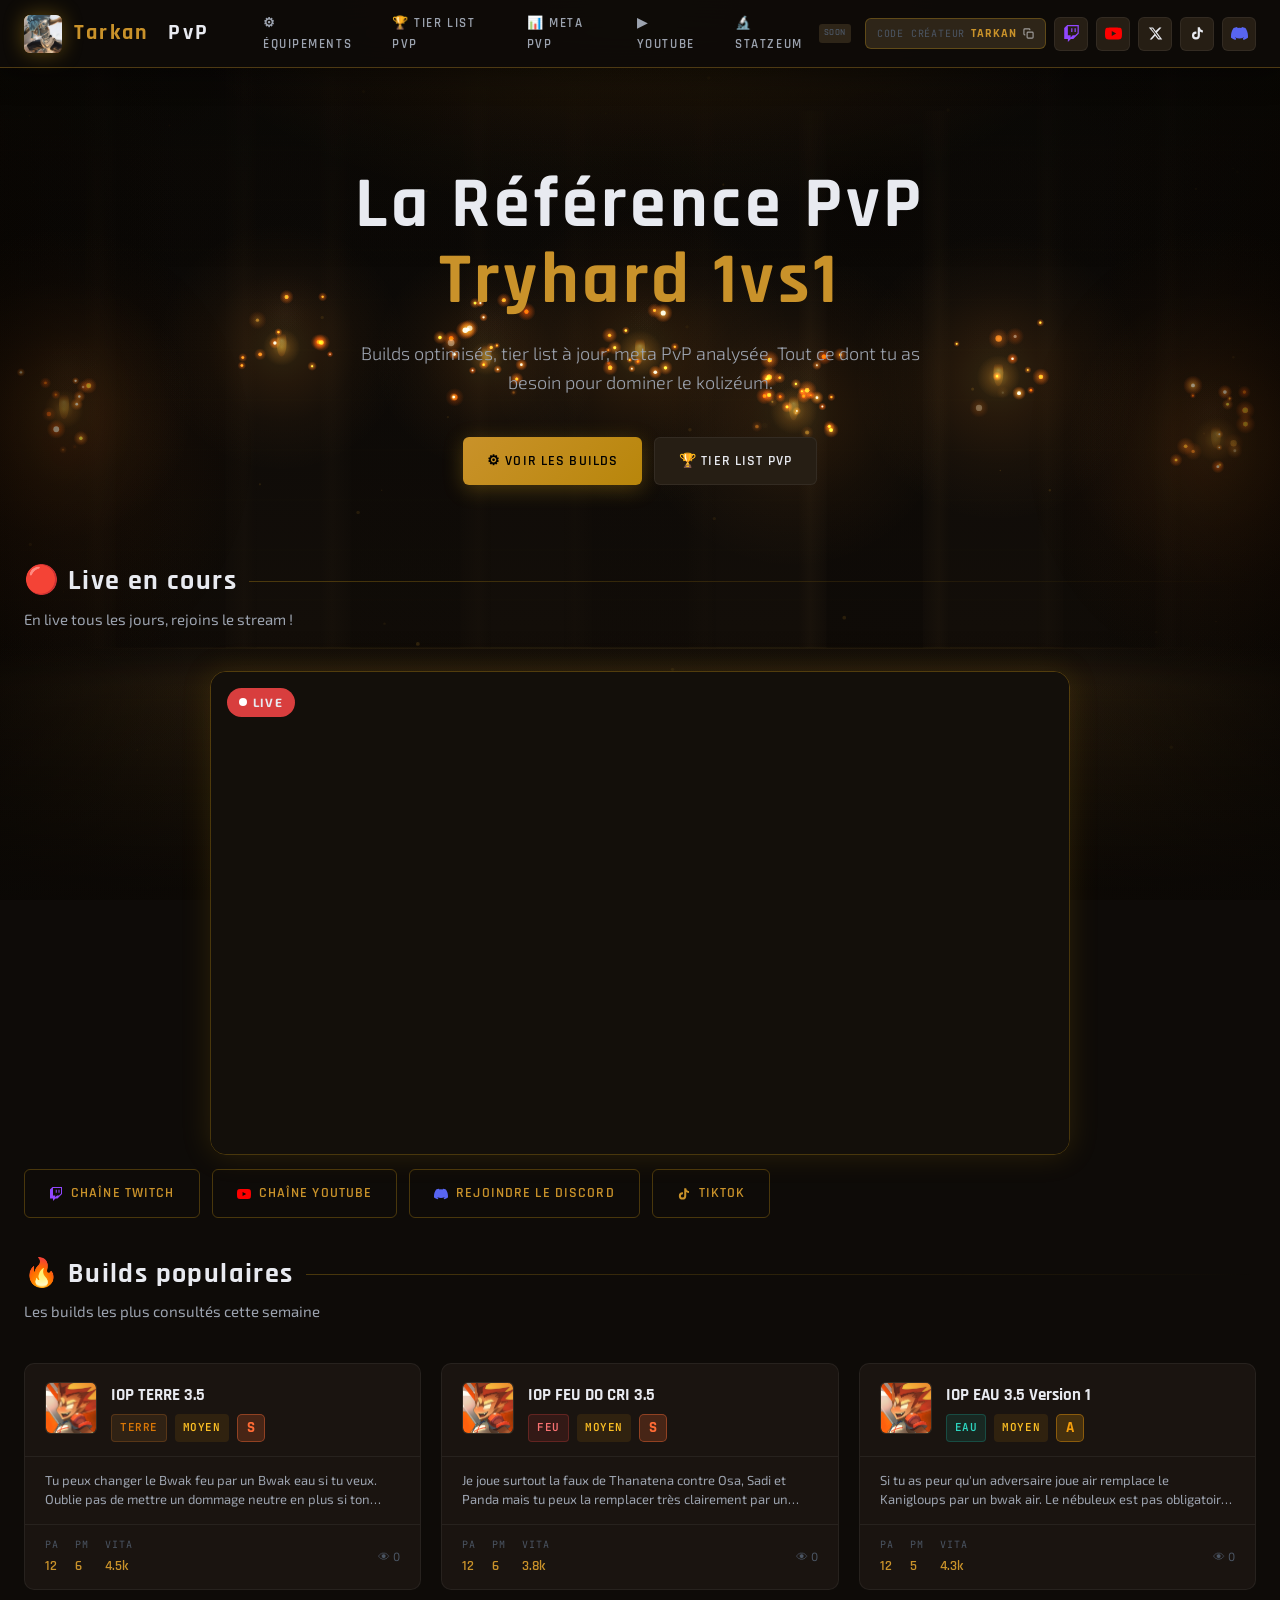
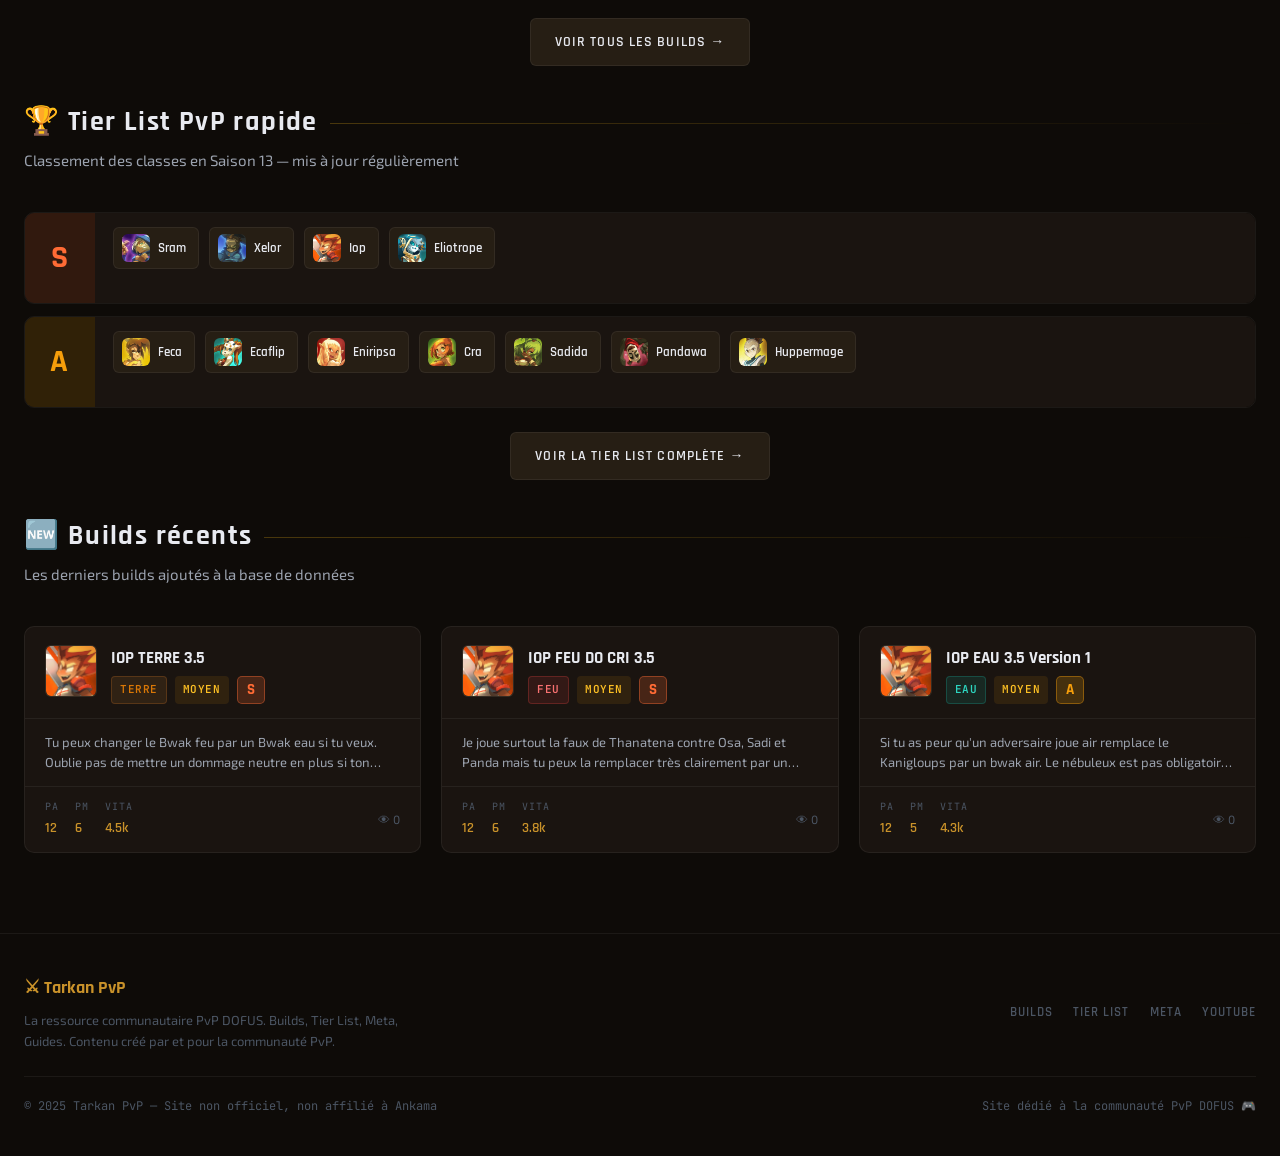
==== commit 7c6dfbfb: "Add files via upload" ====
--- a/dofus-pvp/index.html
+++ b/dofus-pvp/index.html
@@ -222,7 +222,7 @@
   <script>
     // ── Twitch embed dynamique (hostname auto-détecté) ──
     (function() {
-      const parent = window.location.hostname || 'localhost';
+      const parent = window.location.hostname || 'tarkanpvp.netlify.app';
       const iframe = document.createElement('iframe');
       iframe.className = 'live-embed';
       iframe.src = `https://player.twitch.tv/?channel=tarkan_____&parent=${parent}&autoplay=false`;
